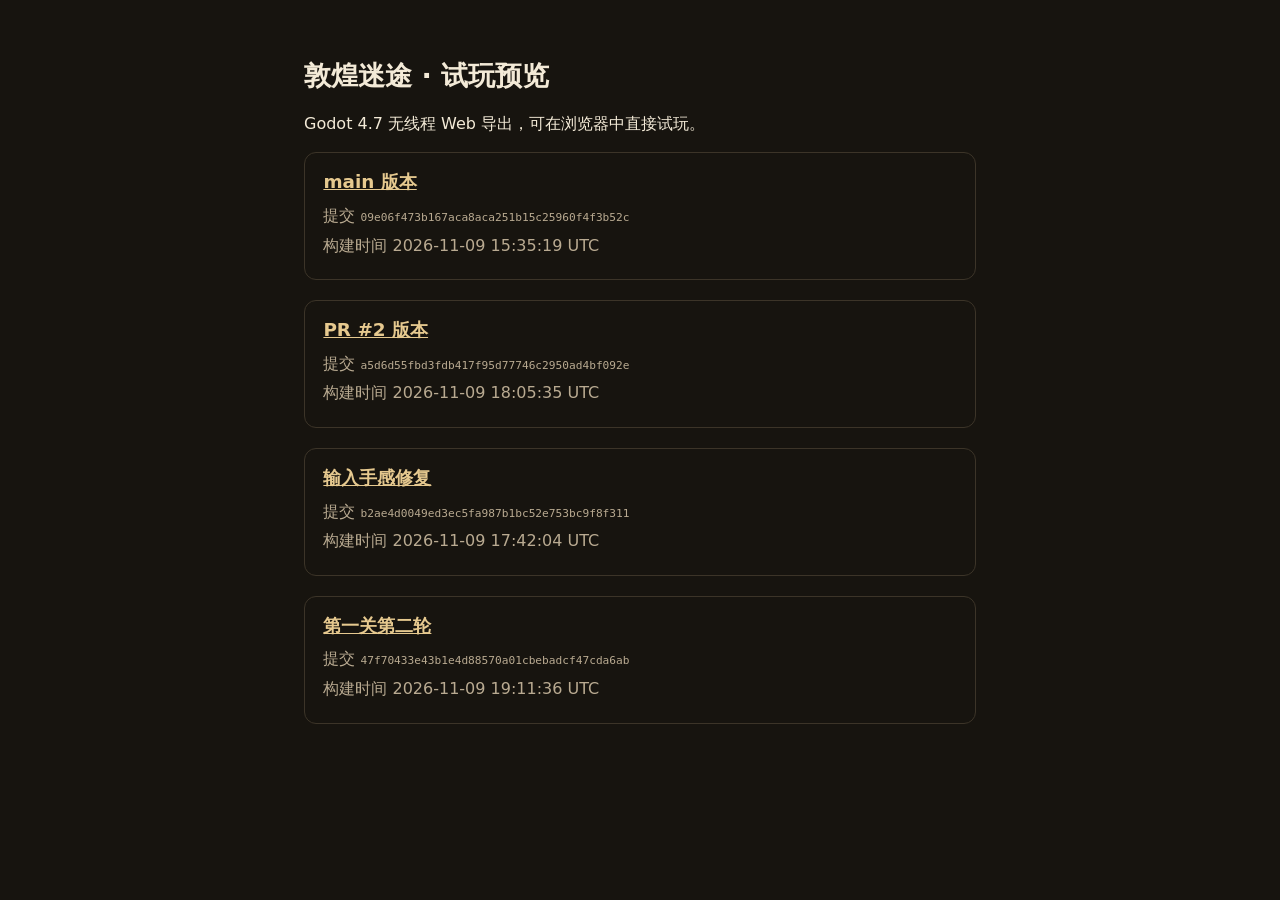
==== index.html @ 20269d84 "Publish the six-turn mirror cave Co-authored-by: GongDeejay <GongDeejay@users.noreply.github.com>" ====
<!DOCTYPE html>
<html lang="zh-CN">
<head>
  <meta charset="utf-8">
  <meta name="viewport" content="width=device-width, initial-scale=1">
  <title>敦煌迷途 · 试玩预览</title>
  <style>
    body { margin: 0; background: #17140f; color: #f3ead7; font-family: system-ui, "Noto Sans SC", sans-serif; }
    main { max-width: 42rem; margin: 0 auto; padding: 2.5rem 1.25rem 4rem; }
    h1 { font-size: 1.7rem; font-weight: 650; }
    a { color: #e6c98f; }
    article { border: 1px solid #3c3428; border-radius: 12px; padding: 1rem 1.15rem; margin: 1rem 0 1.25rem; }
    h2 { margin: 0 0 0.6rem; font-size: 1.15rem; }
    p { margin: 0.35rem 0; line-height: 1.5; }
    code { font-size: 0.86em; word-break: break-all; }
    .meta { color: #b9aa91; }
  </style>
</head>
<body>
  <main>
    <h1>敦煌迷途 · 试玩预览</h1>
    <p>Godot 4.7 无线程 Web 导出，可在浏览器中直接试玩。</p>
    <article>
      <h2><a href="main/index.html">main 版本</a></h2>
      <p class="meta">提交 <code>09e06f473b167aca8aca251b15c25960f4f3b52c</code></p>
      <p class="meta">构建时间 2026-11-09 15:35:19 UTC</p>
    </article>
    <article>
      <h2><a href="pr-2/index.html">PR #2 版本</a></h2>
      <p class="meta">提交 <code>a5d6d55fbd3fdb417f95d77746c2950ad4bf092e</code></p>
      <p class="meta">构建时间 2026-11-09 18:05:35 UTC</p>
    </article>
    <article>
      <h2><a href="input-fix/index.html">输入手感修复</a></h2>
      <p class="meta">提交 <code>b2ae4d0049ed3ec5fa987b1bc52e753bc9f8f311</code></p>
      <p class="meta">构建时间 2026-11-09 17:42:04 UTC</p>
    </article>
    <article>
      <h2><a href="round-2/index.html">第一关第二轮</a></h2>
      <p class="meta">提交 <code>47f70433e43b1e4d88570a01cbebadcf47cda6ab</code></p>
      <p class="meta">构建时间 2026-11-09 19:11:36 UTC</p>
    </article>
  </main>
</body>
</html>
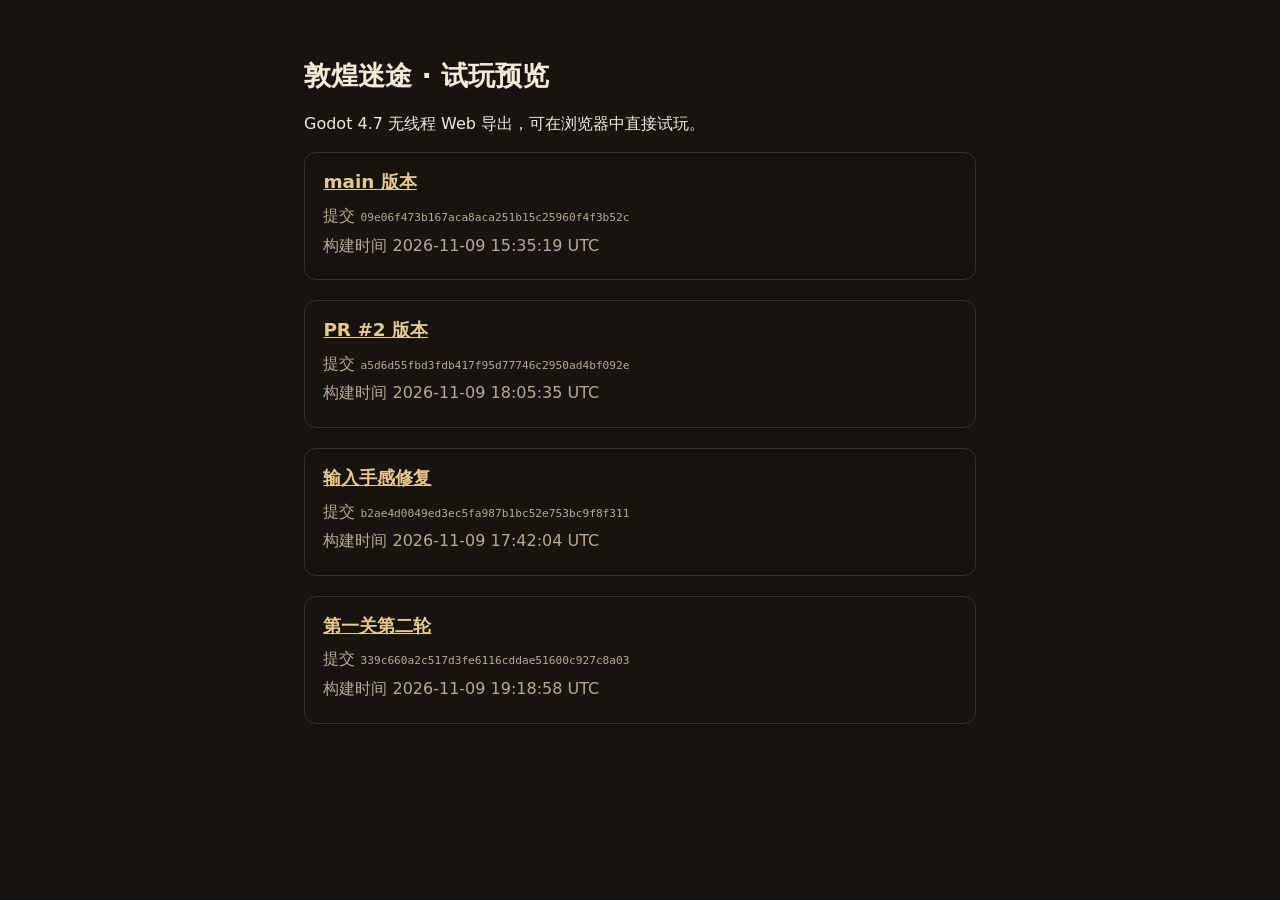
==== commit 38c98e4b: "Publish the data-driven mirror openings Co-authored-by: GongDeejay <GongDeejay@users.noreply.github." ====
--- a/index.html
+++ b/index.html
@@ -37,8 +37,8 @@
     </article>
     <article>
       <h2><a href="round-2/index.html">第一关第二轮</a></h2>
-      <p class="meta">提交 <code>47f70433e43b1e4d88570a01cbebadcf47cda6ab</code></p>
-      <p class="meta">构建时间 2026-11-09 19:11:36 UTC</p>
+      <p class="meta">提交 <code>339c660a2c517d3fe6116cddae51600c927c8a03</code></p>
+      <p class="meta">构建时间 2026-11-09 19:18:58 UTC</p>
     </article>
   </main>
 </body>
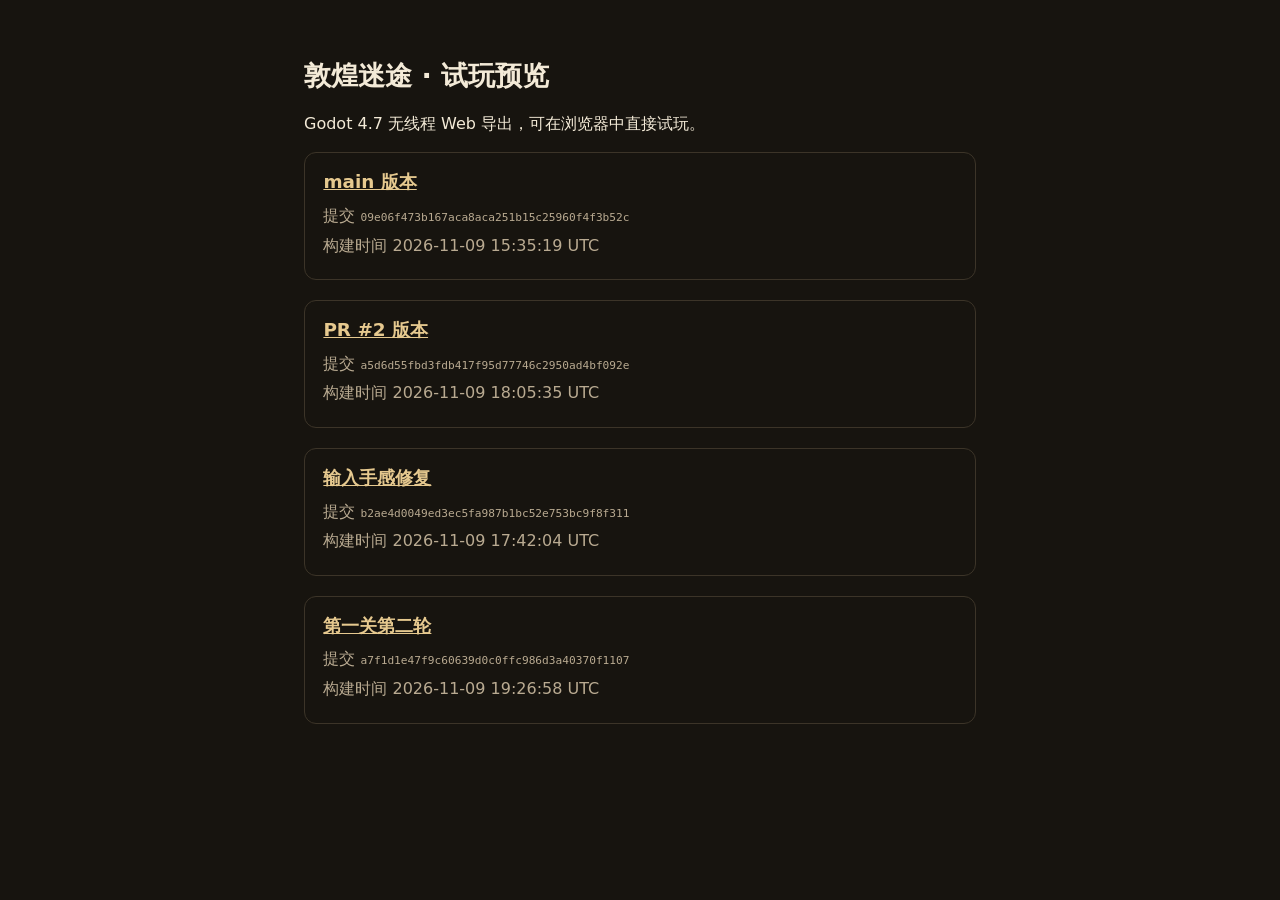
==== commit 16c22b53: "Publish the thinner v3.1 mirror arrows Co-authored-by: GongDeejay <GongDeejay@users.noreply.github.c" ====
--- a/index.html
+++ b/index.html
@@ -37,8 +37,8 @@
     </article>
     <article>
       <h2><a href="round-2/index.html">第一关第二轮</a></h2>
-      <p class="meta">提交 <code>339c660a2c517d3fe6116cddae51600c927c8a03</code></p>
-      <p class="meta">构建时间 2026-11-09 19:18:58 UTC</p>
+      <p class="meta">提交 <code>a7f1d1e47f9c60639d0c0ffc986d3a40370f1107</code></p>
+      <p class="meta">构建时间 2026-11-09 19:26:58 UTC</p>
     </article>
   </main>
 </body>
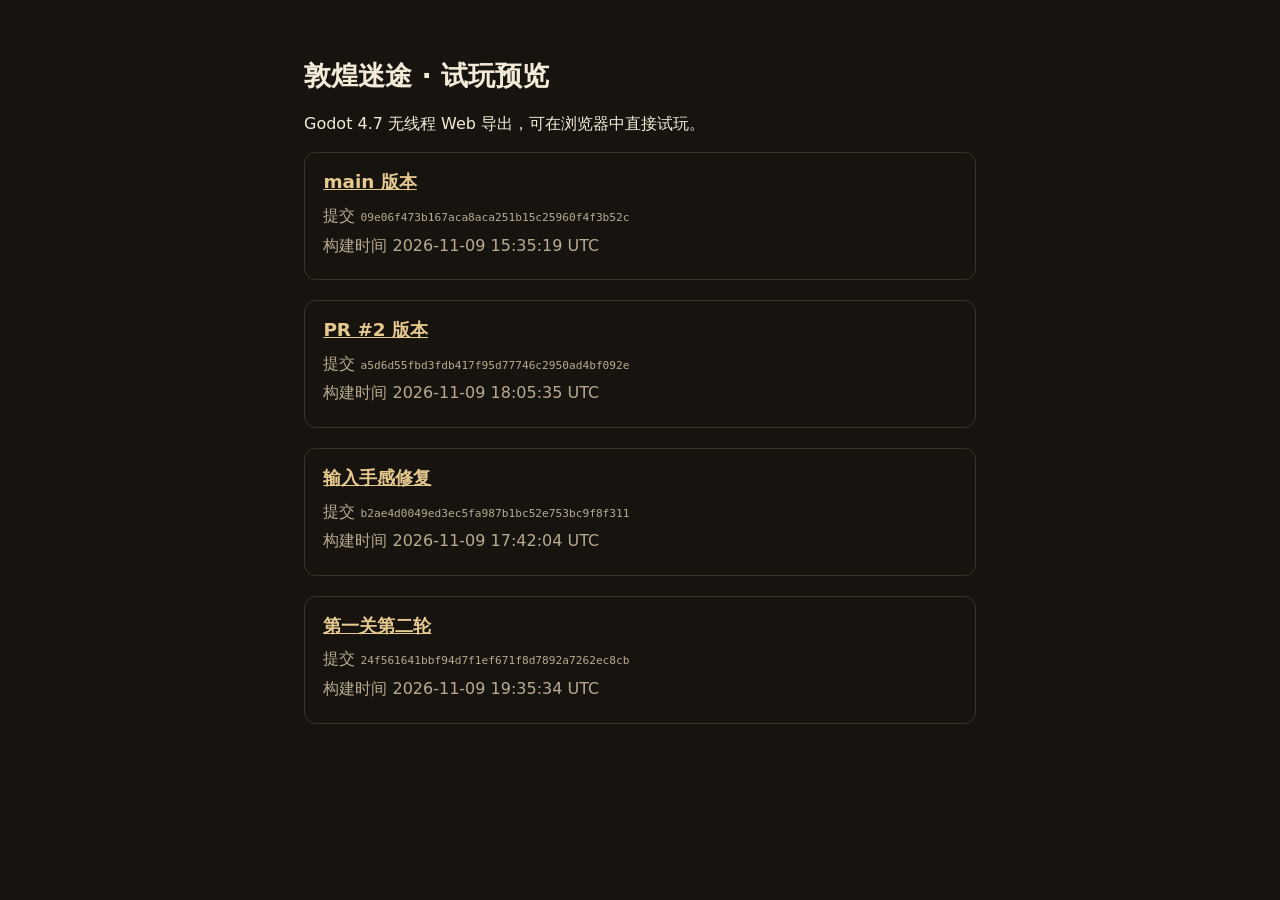
==== commit 125008e3: "Publish the held-wall and hold-clock fixes Co-authored-by: GongDeejay <GongDeejay@users.noreply.gith" ====
--- a/index.html
+++ b/index.html
@@ -37,8 +37,8 @@
     </article>
     <article>
       <h2><a href="round-2/index.html">第一关第二轮</a></h2>
-      <p class="meta">提交 <code>a7f1d1e47f9c60639d0c0ffc986d3a40370f1107</code></p>
-      <p class="meta">构建时间 2026-11-09 19:26:58 UTC</p>
+      <p class="meta">提交 <code>24f561641bbf94d7f1ef671f8d7892a7262ec8cb</code></p>
+      <p class="meta">构建时间 2026-11-09 19:35:34 UTC</p>
     </article>
   </main>
 </body>
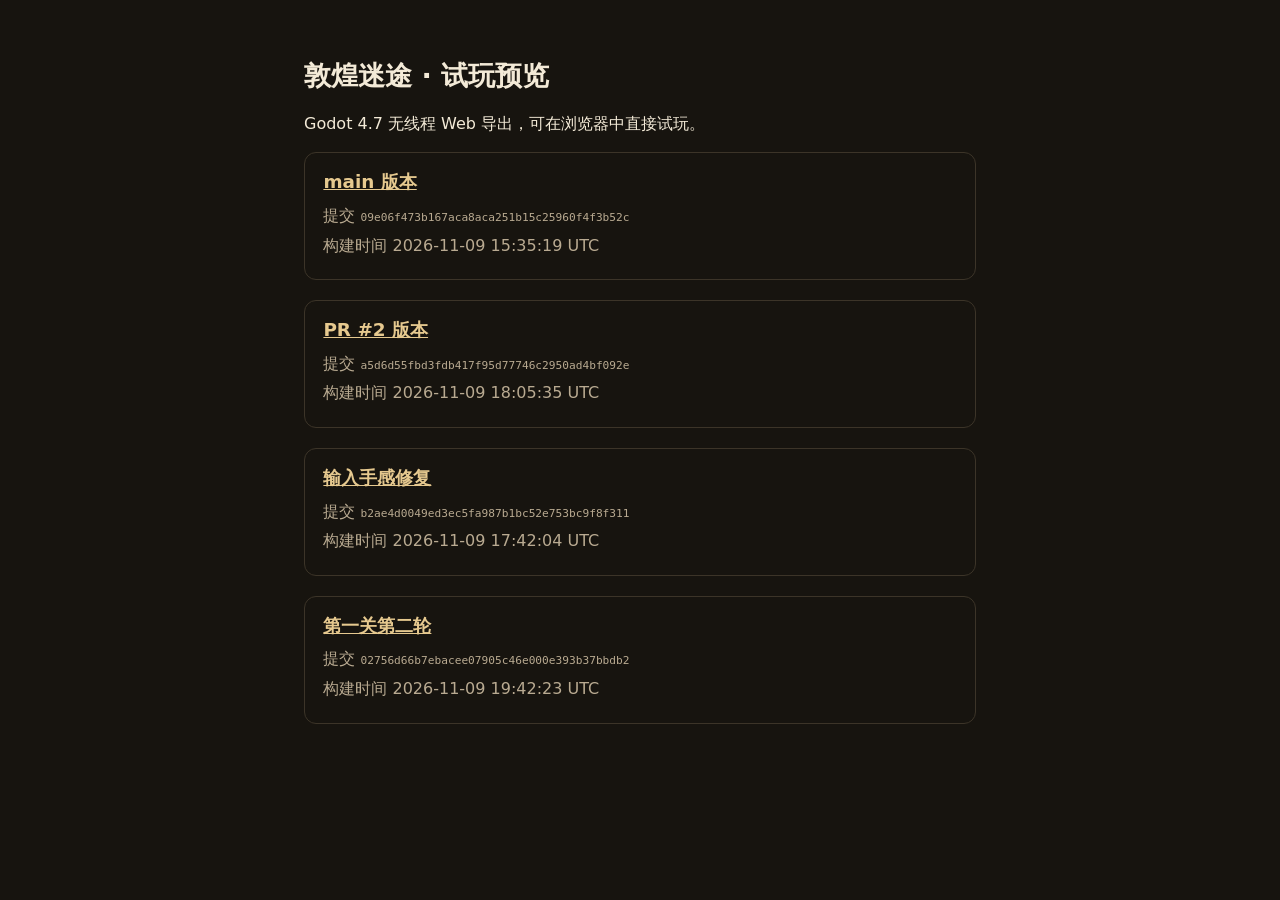
==== commit 0a95c995: "Publish round 2 without the local hold-clock edit Co-authored-by: GongDeejay <GongDeejay@users.norep" ====
--- a/index.html
+++ b/index.html
@@ -37,8 +37,8 @@
     </article>
     <article>
       <h2><a href="round-2/index.html">第一关第二轮</a></h2>
-      <p class="meta">提交 <code>24f561641bbf94d7f1ef671f8d7892a7262ec8cb</code></p>
-      <p class="meta">构建时间 2026-11-09 19:35:34 UTC</p>
+      <p class="meta">提交 <code>02756d66b7ebacee07905c46e000e393b37bbdb2</code></p>
+      <p class="meta">构建时间 2026-11-09 19:42:23 UTC</p>
     </article>
   </main>
 </body>
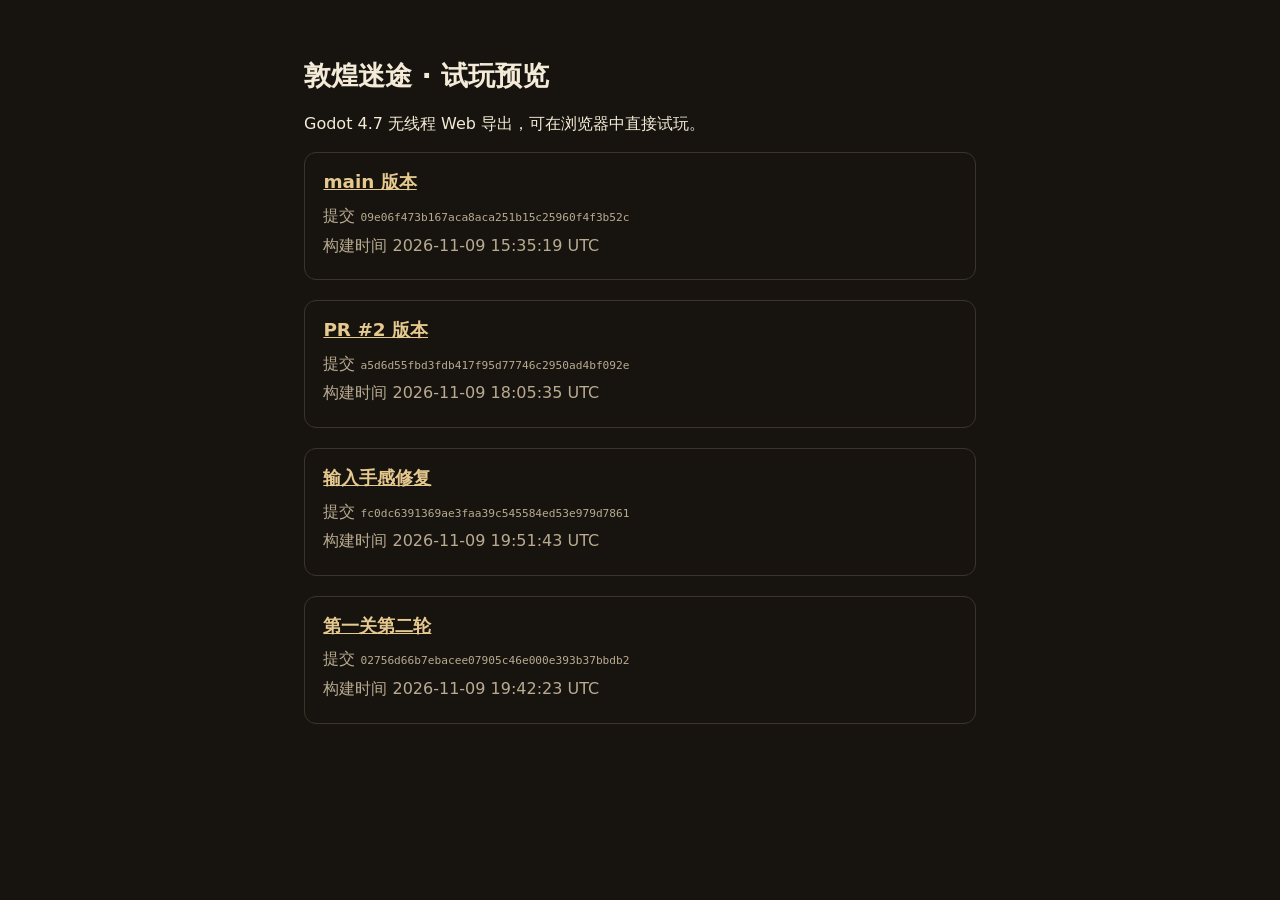
==== commit 76cca771: "Update the input-feel Web preview Rebuild /input-fix/ from fc0dc63 so a repeated keydown does not sk" ====
--- a/index.html
+++ b/index.html
@@ -32,8 +32,8 @@
     </article>
     <article>
       <h2><a href="input-fix/index.html">输入手感修复</a></h2>
-      <p class="meta">提交 <code>b2ae4d0049ed3ec5fa987b1bc52e753bc9f8f311</code></p>
-      <p class="meta">构建时间 2026-11-09 17:42:04 UTC</p>
+      <p class="meta">提交 <code>fc0dc6391369ae3faa39c545584ed53e979d7861</code></p>
+      <p class="meta">构建时间 2026-11-09 19:51:43 UTC</p>
     </article>
     <article>
       <h2><a href="round-2/index.html">第一关第二轮</a></h2>
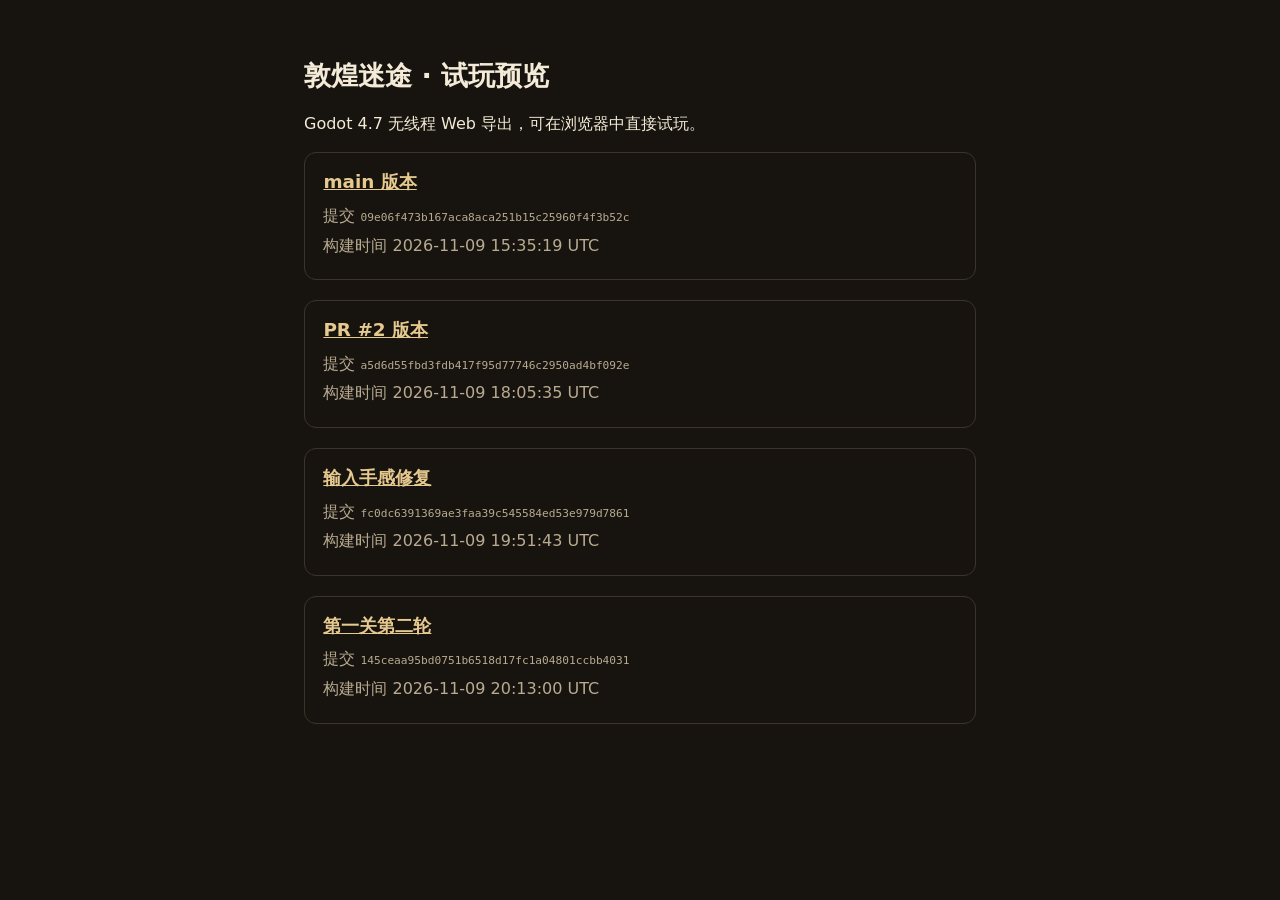
==== commit ea242d17: "Record the round-2 build and drop leftover deploy lists Co-authored-by: GongDeejay <GongDeejay@users" ====
--- a/index.html
+++ b/index.html
@@ -37,8 +37,8 @@
     </article>
     <article>
       <h2><a href="round-2/index.html">第一关第二轮</a></h2>
-      <p class="meta">提交 <code>02756d66b7ebacee07905c46e000e393b37bbdb2</code></p>
-      <p class="meta">构建时间 2026-11-09 19:42:23 UTC</p>
+      <p class="meta">提交 <code>145ceaa95bd0751b6518d17fc1a04801ccbb4031</code></p>
+      <p class="meta">构建时间 2026-11-09 20:13:00 UTC</p>
     </article>
   </main>
 </body>
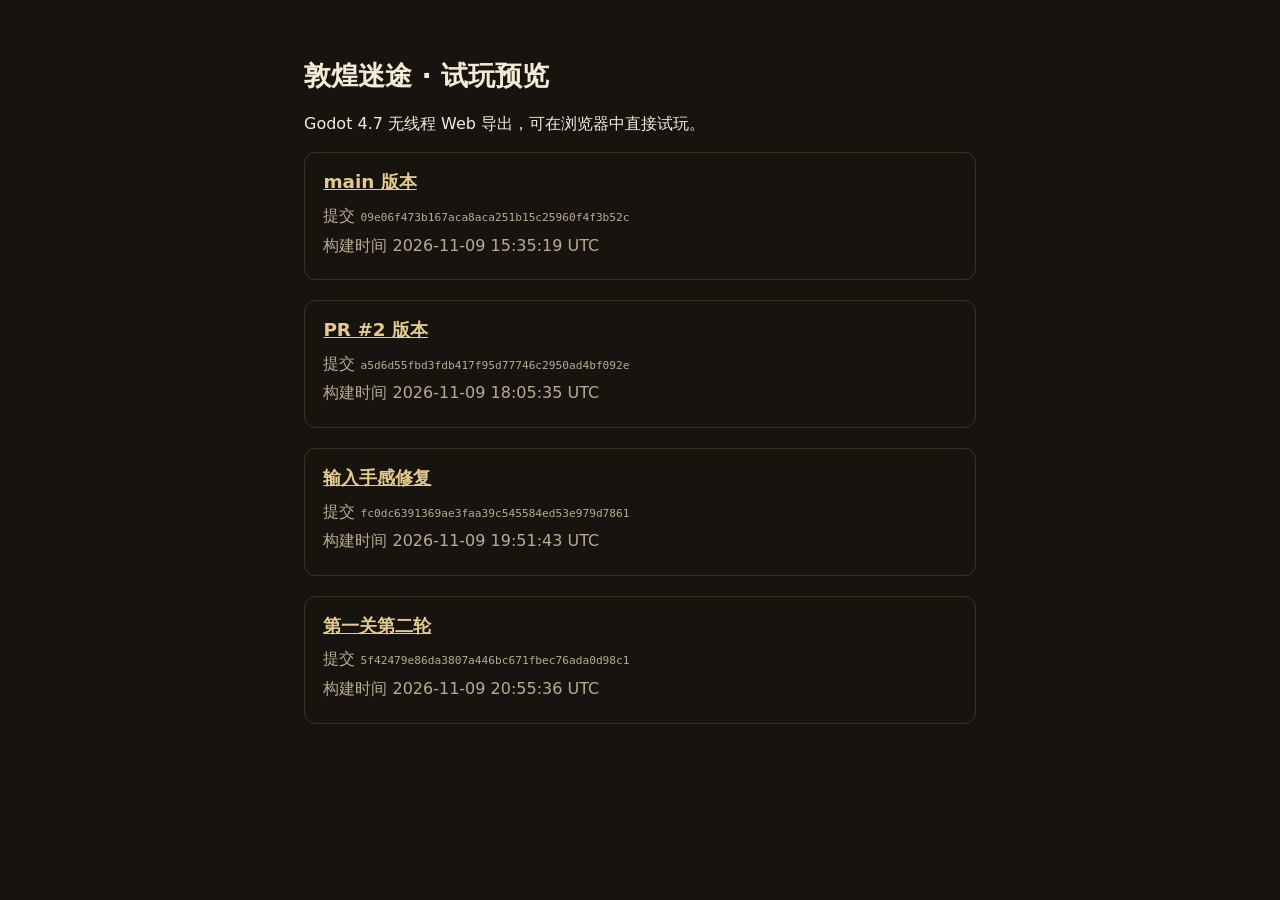
==== commit 3f4397f5: "Publish round 2 with the hold, survey, and settlement fixes Co-authored-by: GongDeejay <GongDeejay@u" ====
--- a/index.html
+++ b/index.html
@@ -37,8 +37,8 @@
     </article>
     <article>
       <h2><a href="round-2/index.html">第一关第二轮</a></h2>
-      <p class="meta">提交 <code>145ceaa95bd0751b6518d17fc1a04801ccbb4031</code></p>
-      <p class="meta">构建时间 2026-11-09 20:13:00 UTC</p>
+      <p class="meta">提交 <code>5f42479e86da3807a446bc671fbec76ada0d98c1</code></p>
+      <p class="meta">构建时间 2026-11-09 20:55:36 UTC</p>
     </article>
   </main>
 </body>
